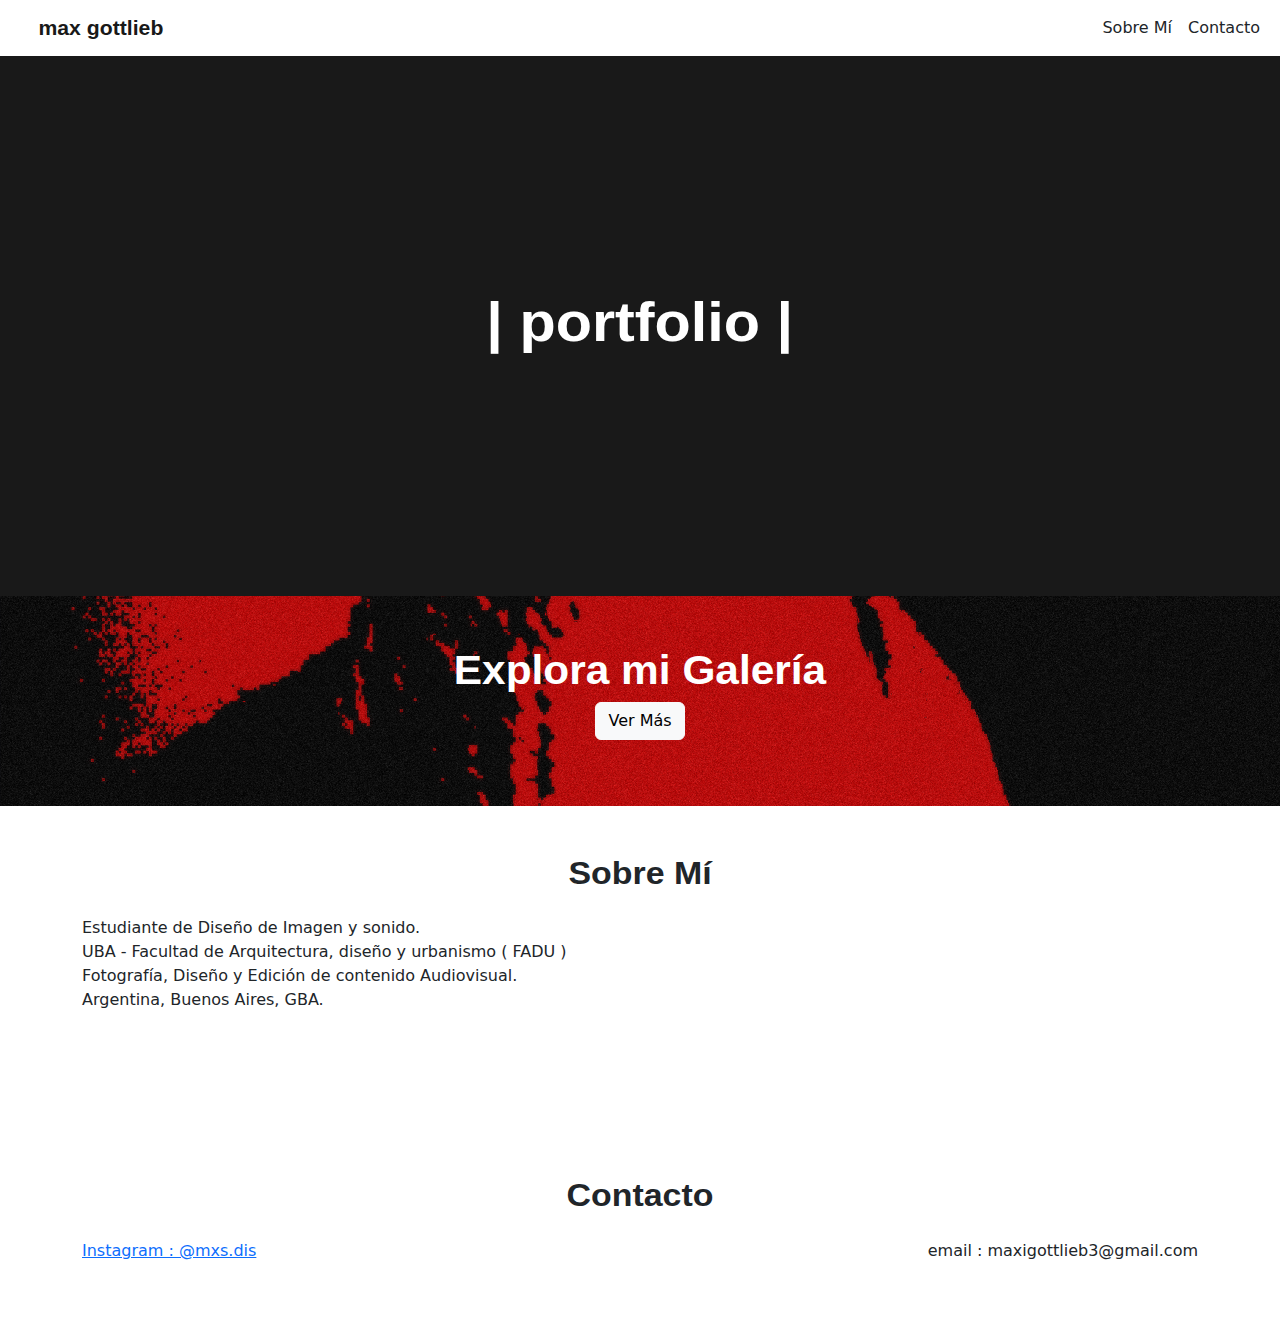
==== index.html @ 6056a640 "Add files via upload" ====
<!DOCTYPE html>
<html lang="es">
<head>
    <meta charset="UTF-8">
    <meta name="viewport" content="width=device-width, initial-scale=1.0">
    <title>Mi Portafolio</title>
    <!-- Enlazar Bootstrap -->
    <link href="https://cdn.jsdelivr.net/npm/bootstrap@5.3.0/dist/css/bootstrap.min.css" rel="stylesheet">
    <style>
        /* Cambiar el cursor a una mano cuando pasa sobre las imágenes */
        .portfolio-image {
            cursor: pointer;
        }
        /* Estilo para el banner */
        #banner {
            position: relative;
            overflow: hidden;
            color: white;
            padding: 50px 0;
            text-align: center;
            transition: filter 0.5s;
            cursor: pointer;
        }
        /* Imagen de fondo sin difuminado */
        #banner::before {
            content: "";
            position: absolute;
            top: 0;
            left: 0;
            right: 0;
            bottom: 0;
            background-image: url('images/SANCTUARY X_1.jpg');
            background-size: cover;
            background-position: center;
            z-index: 0;
        }
        /* Mantener el texto y los botones sin difuminar */
        #banner h1, #banner button {
            position: relative;
            z-index: 1;
        }
        /* Ocultar la sección de la galería al inicio */
        #portfolio {
            display: none;
            opacity: 0;
            transition: opacity 0.5s ease, max-height 0.5s ease;
            overflow: hidden;
            max-height: 0; /* Inicialmente colapsado */
        }
        /* Añadir espacio a la sección de bienvenida */
        #home {
            background-color: #191919;
            color: white;
            padding: 20px 0;
            height: 60vh;
            display: flex;
            align-items: center;
            justify-content: center;
        }
        /* Centrar el texto en la barra de navegación */
        .navbar {
            background-color: white;
        }
        .navbar .navbar-brand {
            color: #191919;
            margin-left: 30px;
        }
        .navbar-toggler {
            margin-left: auto;
        }
        /* Estilos para la fuente Helvetica Neue Bold */
        .font-bold {
            font-family: 'Helvetica Neue', Helvetica, Arial, sans-serif;
            font-weight: bold;
            transform: scaleX(1.06);
        }
        /* Estilo para el subtítulo */
        .subtitle {
            font-size: 1rem;
            text-transform: lowercase;
            color: gray;
        }
        /* Estilo del modal para que solo muestre la imagen */
        .modal-content {
            border: none;
            background: transparent;
        }
        .modal-body {
            padding: 0;
        }
        #modalImage {
            width: 100%;
            height: auto;
        }
    </style>
</head>
<body>

<!-- Barra de navegación -->
<nav class="navbar navbar-expand-lg navbar-light">
    <div class="container-fluid">
        <a class="navbar-brand font-bold" href="#">max gottlieb</a>
        <button class="navbar-toggler" type="button" data-bs-toggle="collapse" data-bs-target="#navbarNav" aria-controls="navbarNav" aria-expanded="false" aria-label="Toggle navigation">
            <span class="navbar-toggler-icon"></span>
        </button>
        <div class="collapse navbar-collapse" id="navbarNav">
            <ul class="navbar-nav ms-auto">
                <li class="nav-item">
                    <a class="nav-link text-dark" href="#about">Sobre Mí</a>
                </li>
                <li class="nav-item">
                    <a class="nav-link text-dark" href="#contact">Contacto</a>
                </li>
            </ul>
        </div>
    </div>
</nav>

<!-- Sección de Bienvenida -->
<section id="home" class="container-fluid">
    <div class="row">
        <div class="col-md-12 text-center">
            <h1 class="display-4 font-bold"> | portfolio | </h1>
        </div>
    </div>
</section>

<!-- Banner -->
<section id="banner">
    <h1 class="font-bold">Explora mi Galería</h1>
    <p><button class="btn btn-light" id="toggleButton" onclick="toggleGallery()">Ver Más</button></p>
</section>

<!-- Galería de Imágenes -->
<section id="portfolio" class="container mt-5">
    <h2 class="text-center mb-2 font-bold">Photoshoot</h2>
    <h4 class="text-center mb-4 subtitle">sanctuary</h4>
    
    <!-- Primera fila de imágenes -->
    <div class="row">
        <div class="col-lg-4 col-md-6 mb-4">
            <img src="images/SANCTUARY X_1.jpg" class="img-fluid rounded portfolio-image" alt="Imagen 1" data-bs-toggle="modal" data-bs-target="#imageModal" onclick="showImage('images/SANCTUARY X_1.jpg')">
        </div>
        <div class="col-lg-4 col-md-6 mb-4">
            <img src="images/SANCTUARY X_3.jpg" class="img-fluid rounded portfolio-image" alt="Imagen 2" data-bs-toggle="modal" data-bs-target="#imageModal" onclick="showImage('images/SANCTUARY X_3.jpg')">
        </div>
        <div class="col-lg-4 col-md-6 mb-4">
            <img src="images/SANCTUARY X_4.jpg" class="img-fluid rounded portfolio-image" alt="Imagen 3" data-bs-toggle="modal" data-bs-target="#imageModal" onclick="showImage('images/SANCTUARY X_4.jpg')">
        </div>
    </div>
    <!-- Segunda fila de imágenes -->
    <div class="row">
        <div class="col-lg-4 col-md-6 mb-4">
            <img src="images/SANCTUARY_2.jpg" class="img-fluid rounded portfolio-image" alt="Imagen 4" data-bs-toggle="modal" data-bs-target="#imageModal" onclick="showImage('images/SANCTUARY_2.jpg')">
        </div>
        <div class="col-lg-4 col-md-6 mb-4">
            <img src="images/SANCTUARY_6.jpg" class="img-fluid rounded portfolio-image" alt="Imagen 5" data-bs-toggle="modal" data-bs-target="#imageModal" onclick="showImage('images/SANCTUARY_6.jpg')">
        </div>
        <div class="col-lg-4 col-md-6 mb-4">
            <img src="images/SANCTUARY_8.jpg" class="img-fluid rounded portfolio-image" alt="Imagen 6" data-bs-toggle="modal" data-bs-target="#imageModal" onclick="showImage('images/SANCTUARY_8.jpg')">
        </div>
    </div>
    <!-- Tercera fila de dos imágenes -->
    <div class="row">
        <div class="col-lg-6 col-md-6 mb-4">
            <img src="images/SANCTUARY_1.jpg" class="img-fluid rounded portfolio-image" alt="Imagen 7" data-bs-toggle="modal" data-bs-target="#imageModal" onclick="showImage('images/SANCTUARY_1.jpg')">
        </div>
        <div class="col-lg-6 col-md-6 mb-4">
            <img src="images/SANCTUARY_7.jpg" class="img-fluid rounded portfolio-image" alt="Imagen 8" data-bs-toggle="modal" data-bs-target="#imageModal" onclick="showImage('images/SANCTUARY_7.jpg')">
        </div>
    </div>
    
    <!-- Subtítulo adicional -->
    <h4 class="text-center mb-4 subtitle">PS_@alan_manso.ur</h4>

    <!-- Cuarta fila de cuatro imágenes -->
    <div class="row mb-4">
        <div class="col-lg-3 col-md-6 mb-4">
            <img src="images/DSC_1004.jpg" class="img-fluid rounded portfolio-image" alt="Imagen 9" data-bs-toggle="modal" data-bs-target="#imageModal" onclick="showImage('images/DSC_1004.jpg')">
        </div>
        <div class="col-lg-3 col-md-6 mb-4">
            <img src="images/DSC_1001.jpg" class="img-fluid rounded portfolio-image" alt="Imagen 10" data-bs-toggle="modal" data-bs-target="#imageModal" onclick="showImage('images/DSC_1001.jpg')">
        </div>
        <div class="col-lg-3 col-md-6 mb-4">
            <img src="images/DSC_0988.jpg" class="img-fluid rounded portfolio-image" alt="Imagen 11" data-bs-toggle="modal" data-bs-target="#imageModal" onclick="showImage('images/DSC_0988.jpg')">
        </div>
        <div class="col-lg-3 col-md-6 mb-4">
            <img src="images/DSC_0976.jpg" class="img-fluid rounded portfolio-image" alt="Imagen 12" data-bs-toggle="modal" data-bs-target="#imageModal" onclick="showImage('images/DSC_0976.jpg')">
        </div>
    </div>
    
   <!-- Quinta fila de tres imágenes -->
<div class="row mb-4">
    <div class="col-lg-4 col-md-6 mb-4">
        <img src="images/DSC_0960.jpg" class="img-fluid rounded portfolio-image" alt="Imagen 13" data-bs-toggle="modal" data-bs-target="#imageModal" onclick="showImage('images/DSC_0960.jpg')">
    </div>
    <div class="col-lg-4 col-md-6 mb-4">
        <img src="images/DSC_1044.jpg" class="img-fluid rounded portfolio-image" alt="Imagen 14" data-bs-toggle="modal" data-bs-target="#imageModal" onclick="showImage('images/DSC_1044.jpg')">
    </div>
    <div class="col-lg-4 col-md-6 mb-4">
        <img src="images/DSC_1038.jpg" class="img-fluid rounded portfolio-image" alt="Imagen 15" data-bs-toggle="modal" data-bs-target="#imageModal" onclick="showImage('images/DSC_1038.jpg')">
    </div>
</div>

<!-- Sexta fila de dos imágenes -->
<div class="row mb-4">
    <div class="col-lg-6 col-md-6 mb-4">
        <img src="images/DSC_0967.jpg" class="img-fluid rounded portfolio-image" alt="Imagen 16" data-bs-toggle="modal" data-bs-target="#imageModal" onclick="showImage('images/DSC_0967.jpg')">
    </div>
    <div class="col-lg-6 col-md-6 mb-4">
        <img src="images/DSC_0965.jpg" class="img-fluid rounded portfolio-image" alt="Imagen 17" data-bs-toggle="modal" data-bs-target="#imageModal" onclick="showImage('images/DSC_0965.jpg')">
    </div>
</div>
    
</section>

<!-- Modal para mostrar imágenes -->
<div class="modal fade" id="imageModal" tabindex="-1" aria-labelledby="imageModalLabel" aria-hidden="true">
    <div class="modal-dialog modal-lg">
        <div class="modal-content">
            <div class="modal-body">
                <img id="modalImage" src="" alt="Imagen ampliada">
            </div>
        </div>
    </div>
</div>

<!-- Sección "Sobre Mí" -->
<section id="about" class="container mt-5" style="padding-bottom: 100px;">
    <h2 class="text-center mb-4 font-bold">Sobre Mí</h2>
    <p>Estudiante de Diseño de Imagen y sonido.<br>
    UBA - Facultad de Arquitectura, diseño y urbanismo ( FADU )<br>
    Fotografía, Diseño y Edición de contenido Audiovisual.<br>
    Argentina, Buenos Aires, GBA.</p>
</section>

<!-- Sección "Contacto" -->
<section id="contact" class="container mt-5" style="padding-bottom: 40px;">
    <h2 class="text-center mb-4 font-bold">Contacto</h2>
    <form class="text-center">
    <div class="row">
        <div class="col-md-6 text-start">
            <p>
                <a href="https://www.instagram.com/mxs.dis?utm_source=ig_web_button_share_sheet&igsh=ZDNlZDc0MzIxNw==" target="_blank" rel="noopener noreferrer">
                    Instagram : @mxs.dis
                </a>
            </p>
        </div>
        <div class="col-md-6 text-end">
            <p>email :  maxigottlieb3@gmail.com</p>
        </div>
    </div>
</section>

<!-- Scripts de Bootstrap -->
<script src="https://cdn.jsdelivr.net/npm/@popperjs/core@2.11.6/dist/umd/popper.min.js"></script>
<script src="https://cdn.jsdelivr.net/npm/bootstrap@5.3.0/dist/js/bootstrap.min.js"></script>
<script>
    // Función para mostrar la imagen en el modal
    function showImage(imageSrc) {
        const modalImage = document.getElementById('modalImage');
        modalImage.src = imageSrc;
    }

    // Función para alternar la galería
    function toggleGallery() {
        const portfolio = document.getElementById('portfolio');
        const toggleButton = document.getElementById('toggleButton');
        
        const isVisible = portfolio.style.display === "block";
        
        if (isVisible) {
            portfolio.style.maxHeight = "0"; // Colapsar
            portfolio.style.opacity = 0;
            setTimeout(() => {
                portfolio.style.display = "none";
                toggleButton.textContent = "Ver Más";
            }, 500);
        } else {
            portfolio.style.display = "block"; // Mostrar
            setTimeout(() => {
                portfolio.style.maxHeight = portfolio.scrollHeight + "px"; // Expandir
                portfolio.style.opacity = 1;
                toggleButton.textContent = "Ver Menos";
            }, 10);
        }
    }
</script>
</body>
</html>
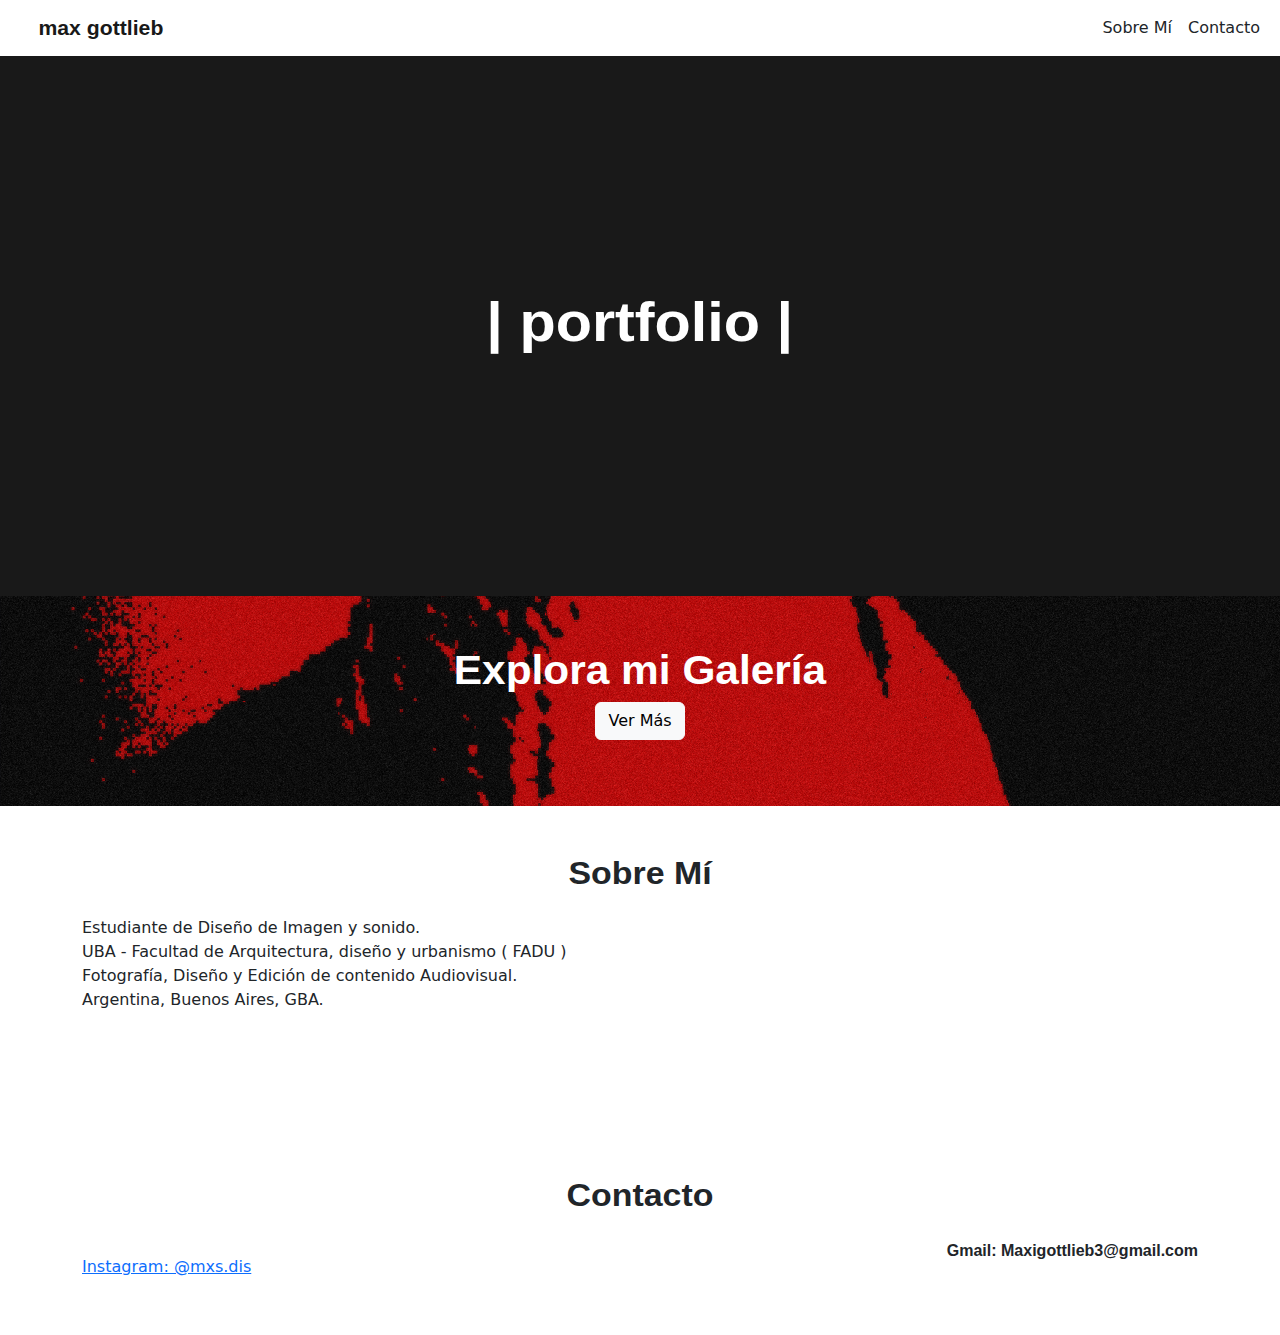
==== commit 3b1e155e: "Add files via upload" ====
--- a/index.html
+++ b/index.html
@@ -7,11 +7,9 @@
     <!-- Enlazar Bootstrap -->
     <link href="https://cdn.jsdelivr.net/npm/bootstrap@5.3.0/dist/css/bootstrap.min.css" rel="stylesheet">
     <style>
-        /* Cambiar el cursor a una mano cuando pasa sobre las imágenes */
         .portfolio-image {
             cursor: pointer;
         }
-        /* Estilo para el banner */
         #banner {
             position: relative;
             overflow: hidden;
@@ -21,7 +19,6 @@
             transition: filter 0.5s;
             cursor: pointer;
         }
-        /* Imagen de fondo sin difuminado */
         #banner::before {
             content: "";
             position: absolute;
@@ -34,20 +31,17 @@
             background-position: center;
             z-index: 0;
         }
-        /* Mantener el texto y los botones sin difuminar */
         #banner h1, #banner button {
             position: relative;
             z-index: 1;
         }
-        /* Ocultar la sección de la galería al inicio */
         #portfolio {
             display: none;
             opacity: 0;
             transition: opacity 0.5s ease, max-height 0.5s ease;
             overflow: hidden;
-            max-height: 0; /* Inicialmente colapsado */
-        }
-        /* Añadir espacio a la sección de bienvenida */
+            max-height: 0;
+        }
         #home {
             background-color: #191919;
             color: white;
@@ -57,7 +51,6 @@
             align-items: center;
             justify-content: center;
         }
-        /* Centrar el texto en la barra de navegación */
         .navbar {
             background-color: white;
         }
@@ -68,19 +61,16 @@
         .navbar-toggler {
             margin-left: auto;
         }
-        /* Estilos para la fuente Helvetica Neue Bold */
         .font-bold {
             font-family: 'Helvetica Neue', Helvetica, Arial, sans-serif;
             font-weight: bold;
             transform: scaleX(1.06);
         }
-        /* Estilo para el subtítulo */
         .subtitle {
             font-size: 1rem;
             text-transform: lowercase;
             color: gray;
         }
-        /* Estilo del modal para que solo muestre la imagen */
         .modal-content {
             border: none;
             background: transparent;
@@ -91,6 +81,19 @@
         #modalImage {
             width: 100%;
             height: auto;
+        }
+        .hidden {
+            display: none;
+        }
+
+        /* Ocultar el botón "Ocultar Imágenes" al cargar la página */
+        #hideButton {
+            display: none;
+        }
+
+        /* Ocultar el botón "Ver Más" inicialmente */
+        #toggleButton {
+            display: none;
         }
     </style>
 </head>
@@ -211,15 +214,48 @@
         <img src="images/DSC_0965.jpg" class="img-fluid rounded portfolio-image" alt="Imagen 17" data-bs-toggle="modal" data-bs-target="#imageModal" onclick="showImage('images/DSC_0965.jpg')">
     </div>
 </div>
-    
-</section>
-
-<!-- Modal para mostrar imágenes -->
+
+    <!-- Nuevo subtítulo adicional -->
+<h4 class="text-center mb-4 subtitle">MARCHA 2N</h4>
+
+<!-- Septima fila de tres imágenes -->
+<div class="row mb-4">
+    <div class="col-lg-4 col-md-6 mb-4">
+        <img src="images/DSC_1358 low.jpg" class="img-fluid rounded portfolio-image" alt="Imagen 18" data-bs-toggle="modal" data-bs-target="#imageModal" onclick="showImage('images/DSC_1358 low.jpg')">
+    </div>
+    <div class="col-lg-4 col-md-6 mb-4">
+        <img src="images/DSC_1378 low.jpg" class="img-fluid rounded portfolio-image" alt="Imagen 19" data-bs-toggle="modal" data-bs-target="#imageModal" onclick="showImage('images/DSC_1378 low.jpg')">
+    </div>
+    <div class="col-lg-4 col-md-6 mb-4">
+        <img src="images/DSC_1400 low.jpg" class="img-fluid rounded portfolio-image" alt="Imagen 20" data-bs-toggle="modal" data-bs-target="#imageModal" onclick="showImage('images/DSC_1400 low.jpg')">
+    </div>
+</div>
+
+<!-- Octava fila de tres imágenes -->
+<div class="row mb-4">
+    <div class="col-lg-4 col-md-6 mb-4">
+        <img src="images/DSC_1430 low.jpg" class="img-fluid rounded portfolio-image" alt="Imagen 18" data-bs-toggle="modal" data-bs-target="#imageModal" onclick="showImage('images/DSC_1430 low.jpg')">
+    </div>
+    <div class="col-lg-4 col-md-6 mb-4">
+        <img src="images/DSC_1460 low.jpg" class="img-fluid rounded portfolio-image" alt="Imagen 19" data-bs-toggle="modal" data-bs-target="#imageModal" onclick="showImage('images/DSC_1460 low.jpg')">
+    </div>
+    <div class="col-lg-4 col-md-6 mb-4">
+        <img src="images/DSC_1470 low.jpg" class="img-fluid rounded portfolio-image" alt="Imagen 20" data-bs-toggle="modal" data-bs-target="#imageModal" onclick="showImage('images/DSC_1470 low.jpg')">
+    </div>
+</div>
+</section>
+
+<!-- Botón para ocultar la galería -->
+<div class="text-center">
+    <button class="btn btn-banner" id="hideButton" onclick="toggleGallery()">Ocultar Imágenes</button>
+</div>
+
+<!-- Modal para ver imágenes -->
 <div class="modal fade" id="imageModal" tabindex="-1" aria-labelledby="imageModalLabel" aria-hidden="true">
-    <div class="modal-dialog modal-lg">
+    <div class="modal-dialog modal-dialog-centered modal-lg">
         <div class="modal-content">
             <div class="modal-body">
-                <img id="modalImage" src="" alt="Imagen ampliada">
+                <img id="modalImage" src="" alt="Imagen Modal">
             </div>
         </div>
     </div>
@@ -227,64 +263,68 @@
 
 <!-- Sección "Sobre Mí" -->
 <section id="about" class="container mt-5" style="padding-bottom: 100px;">
-    <h2 class="text-center mb-4 font-bold">Sobre Mí</h2>
-    <p>Estudiante de Diseño de Imagen y sonido.<br>
-    UBA - Facultad de Arquitectura, diseño y urbanismo ( FADU )<br>
-    Fotografía, Diseño y Edición de contenido Audiovisual.<br>
-    Argentina, Buenos Aires, GBA.</p>
+<h2 class="text-center mb-4 font-bold">Sobre Mí</h2>
+<p>Estudiante de Diseño de Imagen y sonido.<br> UBA - Facultad de Arquitectura, diseño y urbanismo ( FADU )<br> Fotografía, Diseño y Edición de contenido Audiovisual.<br> Argentina, Buenos Aires, GBA.</p>
 </section>
 
 <!-- Sección "Contacto" -->
 <section id="contact" class="container mt-5" style="padding-bottom: 40px;">
     <h2 class="text-center mb-4 font-bold">Contacto</h2>
     <form class="text-center">
-    <div class="row">
-        <div class="col-md-6 text-start">
-            <p>
-                <a href="https://www.instagram.com/mxs.dis?utm_source=ig_web_button_share_sheet&igsh=ZDNlZDc0MzIxNw==" target="_blank" rel="noopener noreferrer">
-                    Instagram : @mxs.dis
-                </a>
-            </p>
-        </div>
-        <div class="col-md-6 text-end">
-            <p>email :  maxigottlieb3@gmail.com</p>
-        </div>
-    </div>
-</section>
+        <div class="row">
+            <div class="col-md-6 text-start">
+                <p style="font-family: 'Helvetica Neue', Helvetica, Arial, sans-serif; font-weight: bold;"><p><a href="https://www.instagram.com/mxs.dis" target="_blank">Instagram: @mxs.dis</a></p>
+            </div>
+            <div class="col-md-6 text-end">
+                <p style="font-family: 'Helvetica Neue', Helvetica, Arial, sans-serif; font-weight: bold;">Gmail: Maxigottlieb3@gmail.com</p>
+            </div>
+        </div>
+    </form>
+</section>
+
 
 <!-- Scripts de Bootstrap -->
 <script src="https://cdn.jsdelivr.net/npm/@popperjs/core@2.11.6/dist/umd/popper.min.js"></script>
 <script src="https://cdn.jsdelivr.net/npm/bootstrap@5.3.0/dist/js/bootstrap.min.js"></script>
 <script>
+<script src="https://cdn.jsdelivr.net/npm/bootstrap@5.3.0/dist/js/bootstrap.bundle.min.js"></script>
+
+<script>
+    // Mostrar u ocultar la galería y el botón
+    function toggleGallery() {
+        const portfolioSection = document.getElementById('portfolio');
+        const toggleButton = document.getElementById('toggleButton');
+        const hideButton = document.getElementById('hideButton');
+
+        if (portfolioSection.style.display === "none" || portfolioSection.style.opacity === "0") {
+            portfolioSection.style.display = "block";
+            portfolioSection.style.opacity = "1";
+            portfolioSection.style.maxHeight = portfolioSection.scrollHeight + "px";
+            toggleButton.style.display = "none";  // Ocultar el botón "Ver Más"
+            hideButton.style.display = "inline-block";  // Mostrar el botón "Ocultar Imágenes"
+        } else {
+            portfolioSection.style.opacity = "0";
+            portfolioSection.style.maxHeight = "0";
+            setTimeout(() => {
+                portfolioSection.style.display = "none";
+            }, 500);  // Espera a que la transición termine antes de ocultar completamente la sección
+            hideButton.style.display = "none";  // Ocultar el botón "Ocultar Imágenes"
+            toggleButton.style.display = "inline-block";  // Mostrar el botón "Ver Más"
+        }
+    }
+
     // Función para mostrar la imagen en el modal
     function showImage(imageSrc) {
         const modalImage = document.getElementById('modalImage');
         modalImage.src = imageSrc;
     }
 
-    // Función para alternar la galería
-    function toggleGallery() {
-        const portfolio = document.getElementById('portfolio');
+    // Mostrar el botón "Ver Más" al cargar la página
+    document.addEventListener("DOMContentLoaded", function() {
         const toggleButton = document.getElementById('toggleButton');
-        
-        const isVisible = portfolio.style.display === "block";
-        
-        if (isVisible) {
-            portfolio.style.maxHeight = "0"; // Colapsar
-            portfolio.style.opacity = 0;
-            setTimeout(() => {
-                portfolio.style.display = "none";
-                toggleButton.textContent = "Ver Más";
-            }, 500);
-        } else {
-            portfolio.style.display = "block"; // Mostrar
-            setTimeout(() => {
-                portfolio.style.maxHeight = portfolio.scrollHeight + "px"; // Expandir
-                portfolio.style.opacity = 1;
-                toggleButton.textContent = "Ver Menos";
-            }, 10);
-        }
-    }
+        toggleButton.style.display = "inline-block";
+    });
 </script>
+
 </body>
 </html>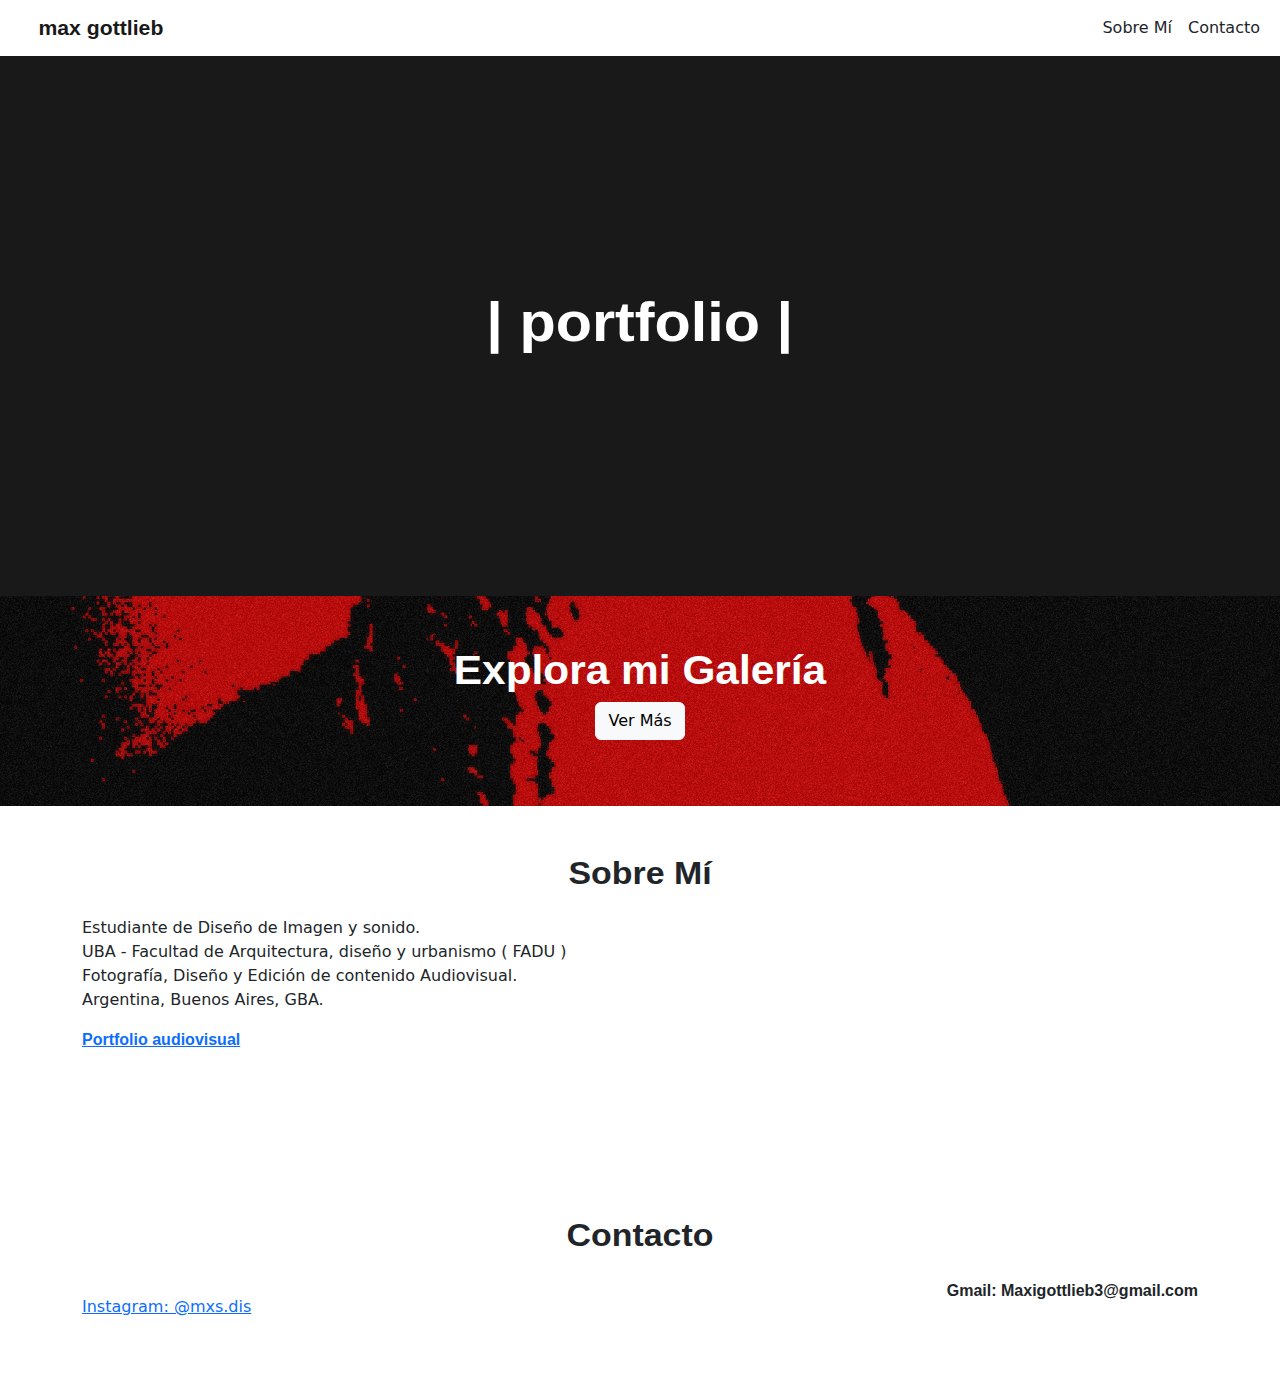
==== commit 04137ba4: "Add files via upload" ====
--- a/index.html
+++ b/index.html
@@ -3,7 +3,7 @@
 <head>
     <meta charset="UTF-8">
     <meta name="viewport" content="width=device-width, initial-scale=1.0">
-    <title>Mi Portafolio</title>
+    <title>MaxGottPortafolio</title>
     <!-- Enlazar Bootstrap -->
     <link href="https://cdn.jsdelivr.net/npm/bootstrap@5.3.0/dist/css/bootstrap.min.css" rel="stylesheet">
     <style>
@@ -265,7 +265,11 @@
 <section id="about" class="container mt-5" style="padding-bottom: 100px;">
 <h2 class="text-center mb-4 font-bold">Sobre Mí</h2>
 <p>Estudiante de Diseño de Imagen y sonido.<br> UBA - Facultad de Arquitectura, diseño y urbanismo ( FADU )<br> Fotografía, Diseño y Edición de contenido Audiovisual.<br> Argentina, Buenos Aires, GBA.</p>
-</section>
+    <!-- Enlace al Portfolio audiovisual -->
+    <p class="text-start">
+        <a href="https://vimeo.com/user230479702" target="_blank" class="font-bold">Portfolio audiovisual</a>
+     </p>
+ </section>
 
 <!-- Sección "Contacto" -->
 <section id="contact" class="container mt-5" style="padding-bottom: 40px;">
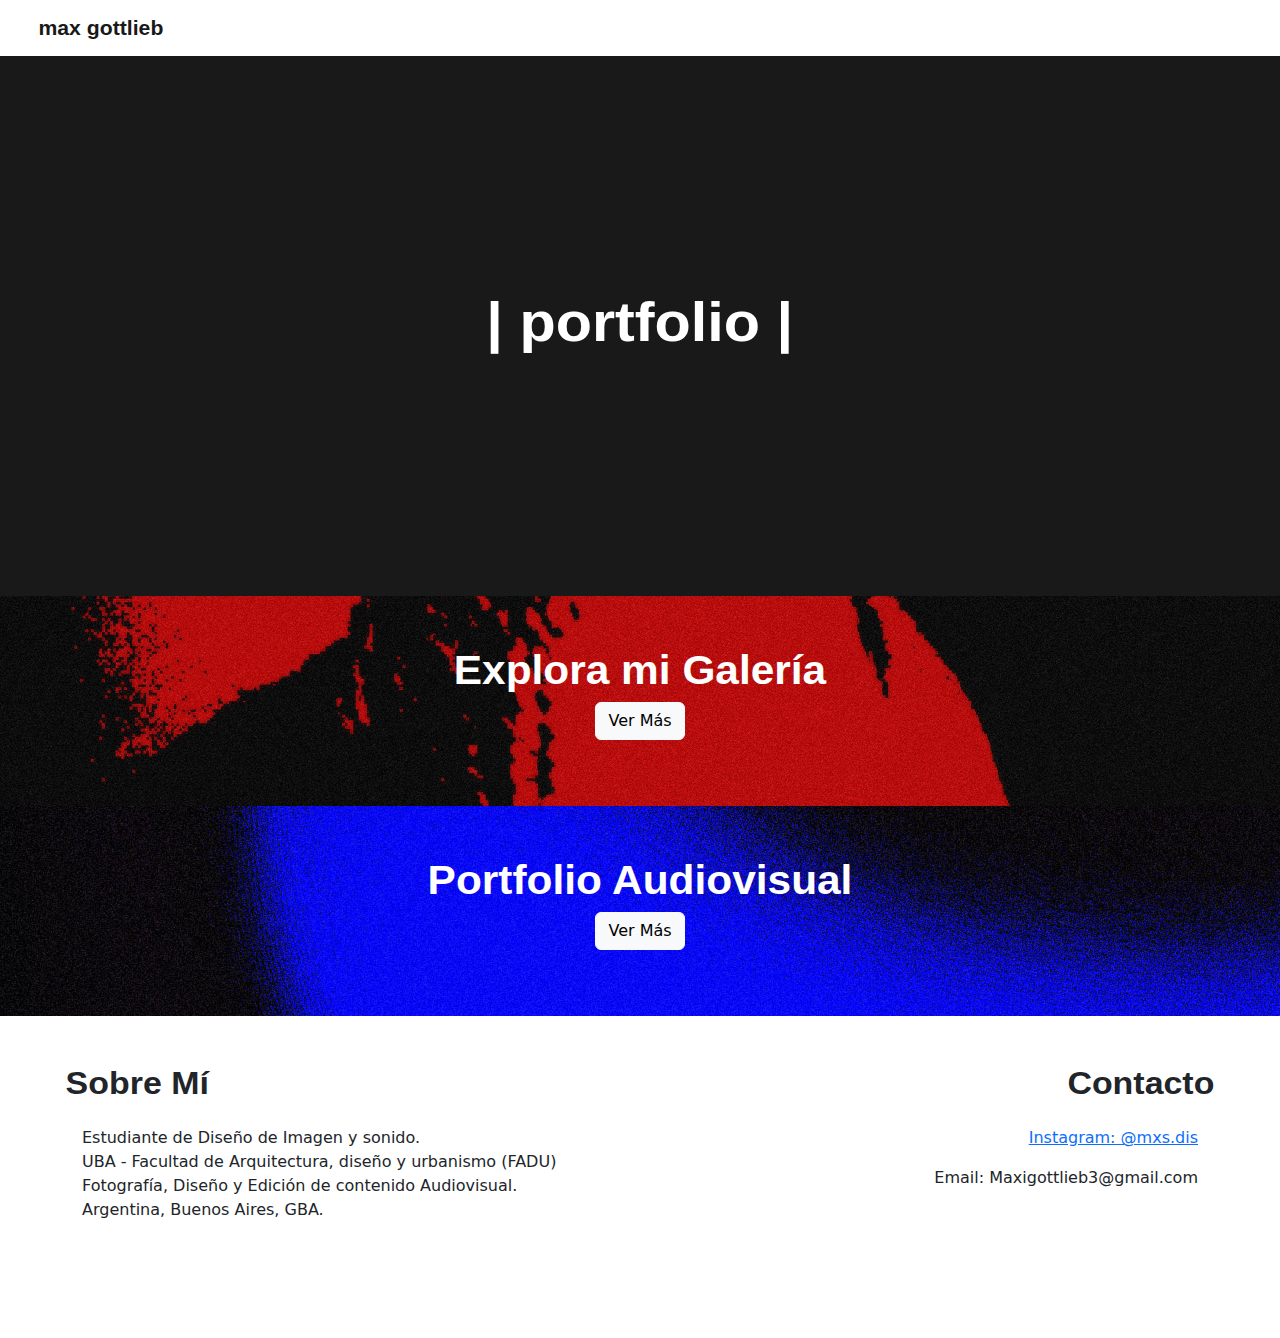
==== commit f5abd680: "Add files via upload" ====
--- a/index.html
+++ b/index.html
@@ -108,12 +108,6 @@
         </button>
         <div class="collapse navbar-collapse" id="navbarNav">
             <ul class="navbar-nav ms-auto">
-                <li class="nav-item">
-                    <a class="nav-link text-dark" href="#about">Sobre Mí</a>
-                </li>
-                <li class="nav-item">
-                    <a class="nav-link text-dark" href="#contact">Contacto</a>
-                </li>
             </ul>
         </div>
     </div>
@@ -133,6 +127,33 @@
     <h1 class="font-bold">Explora mi Galería</h1>
     <p><button class="btn btn-light" id="toggleButton" onclick="toggleGallery()">Ver Más</button></p>
 </section>
+
+<!-- Nuevo Banner de Portfolio Audiovisual -->
+<section id="audiovisualBanner">
+    <h1 class="font-bold">Portfolio Audiovisual</h1>
+    <p><a href="https://vimeo.com/user230479702" target="_blank" class="btn btn-light">Ver Más</a></p>
+</section>
+
+<style>
+    #audiovisualBanner {
+        position: relative;
+        overflow: hidden;
+        color: white;
+        padding: 50px 0;
+        text-align: center;
+        transition: filter 0.5s;
+        background-image: url('images/BLUE.jpg');
+        background-size: cover;
+        background-position: center;
+    }
+    #audiovisualBanner h1, #audiovisualBanner a {
+        position: relative;
+        z-index: 1;
+    }
+    #audiovisualBanner a:hover {
+        background-color: #ddd; /* Color del botón al pasar el cursor */
+    }
+</style>
 
 <!-- Galería de Imágenes -->
 <section id="portfolio" class="container mt-5">
@@ -246,8 +267,8 @@
 </section>
 
 <!-- Botón para ocultar la galería -->
-<div class="text-center">
-    <button class="btn btn-banner" id="hideButton" onclick="toggleGallery()">Ocultar Imágenes</button>
+<div class="text-center mt-3">
+    <button class="btn btn-dark text-white" id="hideButton" onclick="toggleGallery()" style="display: none;">Ocultar</button>
 </div>
 
 <!-- Modal para ver imágenes -->
@@ -261,31 +282,27 @@
     </div>
 </div>
 
-<!-- Sección "Sobre Mí" -->
-<section id="about" class="container mt-5" style="padding-bottom: 100px;">
-<h2 class="text-center mb-4 font-bold">Sobre Mí</h2>
-<p>Estudiante de Diseño de Imagen y sonido.<br> UBA - Facultad de Arquitectura, diseño y urbanismo ( FADU )<br> Fotografía, Diseño y Edición de contenido Audiovisual.<br> Argentina, Buenos Aires, GBA.</p>
-    <!-- Enlace al Portfolio audiovisual -->
-    <p class="text-start">
-        <a href="https://vimeo.com/user230479702" target="_blank" class="font-bold">Portfolio audiovisual</a>
-     </p>
- </section>
-
-<!-- Sección "Contacto" -->
-<section id="contact" class="container mt-5" style="padding-bottom: 40px;">
-    <h2 class="text-center mb-4 font-bold">Contacto</h2>
-    <form class="text-center">
-        <div class="row">
-            <div class="col-md-6 text-start">
-                <p style="font-family: 'Helvetica Neue', Helvetica, Arial, sans-serif; font-weight: bold;"><p><a href="https://www.instagram.com/mxs.dis" target="_blank">Instagram: @mxs.dis</a></p>
-            </div>
-            <div class="col-md-6 text-end">
-                <p style="font-family: 'Helvetica Neue', Helvetica, Arial, sans-serif; font-weight: bold;">Gmail: Maxigottlieb3@gmail.com</p>
-            </div>
-        </div>
-    </form>
-</section>
-
+<!-- Sección "Sobre Mí" y "Contacto" en una misma fila -->
+<div class="container mt-5" style="padding-bottom: 100px;">
+    <div class="row">
+        <!-- Título "Sobre Mí" alineado a la izquierda -->
+        <div class="col-md-6 text-start">
+            <h2 class="mb-4 font-bold">Sobre Mí</h2>
+            <p>Estudiante de Diseño de Imagen y sonido.<br>
+                UBA - Facultad de Arquitectura, diseño y urbanismo (FADU)<br>
+                Fotografía, Diseño y Edición de contenido Audiovisual.<br>
+                Argentina, Buenos Aires, GBA.
+            </p>
+        </div>
+
+        <!-- Título "Contacto" alineado a la derecha -->
+        <div class="col-md-6 text-end">
+            <h2 class="mb-4 font-bold">Contacto</h2>
+            <p><a href="https://www.instagram.com/mxs.dis" target="_blank">Instagram: @mxs.dis</a></p>
+            <p>Email: Maxigottlieb3@gmail.com</p>
+        </div>
+    </div>
+</div>
 
 <!-- Scripts de Bootstrap -->
 <script src="https://cdn.jsdelivr.net/npm/@popperjs/core@2.11.6/dist/umd/popper.min.js"></script>
@@ -298,13 +315,12 @@
     function toggleGallery() {
         const portfolioSection = document.getElementById('portfolio');
         const toggleButton = document.getElementById('toggleButton');
-        const hideButton = document.getElementById('hideButton');
 
         if (portfolioSection.style.display === "none" || portfolioSection.style.opacity === "0") {
             portfolioSection.style.display = "block";
             portfolioSection.style.opacity = "1";
             portfolioSection.style.maxHeight = portfolioSection.scrollHeight + "px";
-            toggleButton.style.display = "none";  // Ocultar el botón "Ver Más"
+            toggleButton.style.display = "none";  // Ocultar el botón "Ver Más" después de un clic
             hideButton.style.display = "inline-block";  // Mostrar el botón "Ocultar Imágenes"
         } else {
             portfolioSection.style.opacity = "0";
@@ -327,6 +343,7 @@
     document.addEventListener("DOMContentLoaded", function() {
         const toggleButton = document.getElementById('toggleButton');
         toggleButton.style.display = "inline-block";
+        document.getElementById('portfolio').style.display = "none"; // Ocultar la galería al inicio
     });
 </script>
 
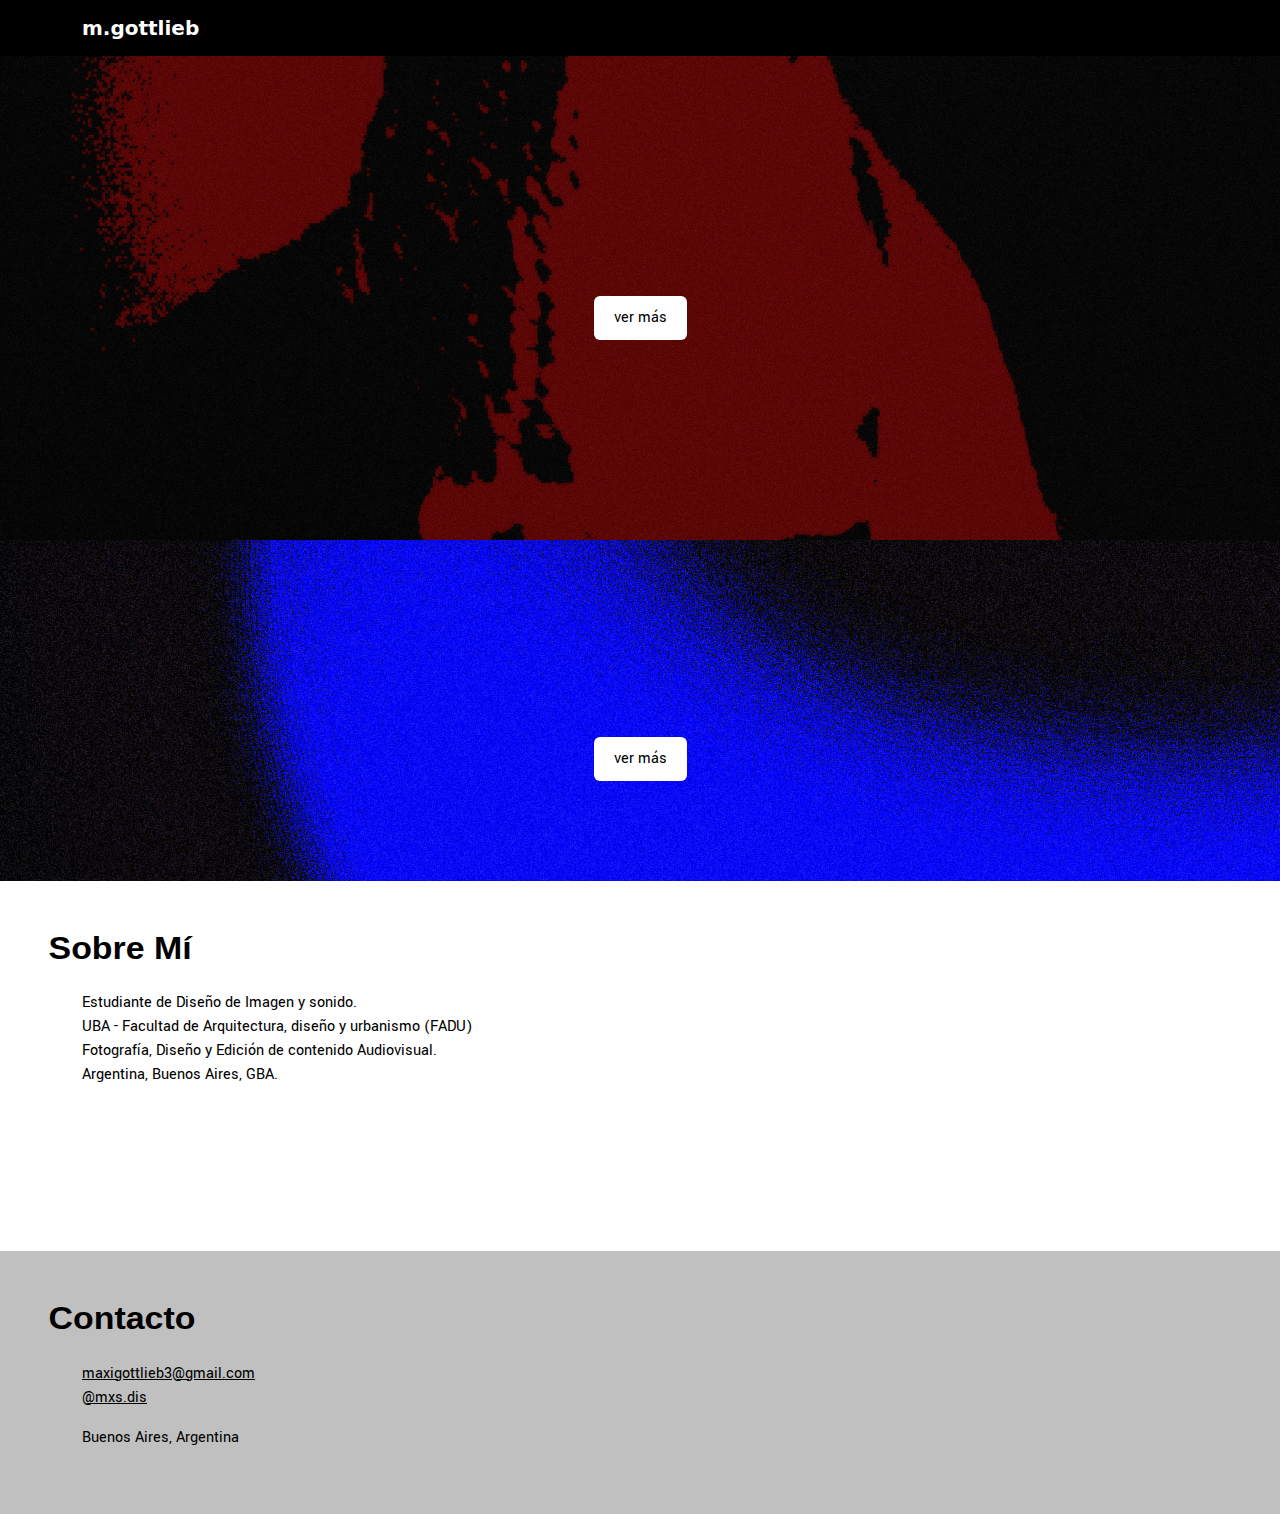
==== commit 78c2cd69: "Add files via upload" ====
--- a/index.html
+++ b/index.html
@@ -3,38 +3,136 @@
 <head>
     <meta charset="UTF-8">
     <meta name="viewport" content="width=device-width, initial-scale=1.0">
-    <title>MaxGottPortafolio</title>
-    <!-- Enlazar Bootstrap -->
+    <title>MGottPortafolio</title>
     <link href="https://cdn.jsdelivr.net/npm/bootstrap@5.3.0/dist/css/bootstrap.min.css" rel="stylesheet">
+    <!-- Agregar la fuente Yantramanav desde Google Fonts -->
+    <link href="https://fonts.googleapis.com/css2?family=Yantramanav:wght@400;500;700&display=swap" rel="stylesheet">
     <style>
-        .portfolio-image {
-            cursor: pointer;
-        }
-        #banner {
+        /* Estilos generales */
+        body {
+            background-color: #fff; /* Fondo blanco */
+            color: #000; /* Texto negro */
+        }
+
+        /* Aplicar Yantramanav al texto de "Sobre Mí" */
+        .yantramanav-text {
+            font-family: 'Yantramanav', sans-serif !important; /* Asegurar prioridad */
+            font-weight: 400; /* Peso regular */
+        }
+
+        /* Barra de navegación */
+        .navbar {
+            background-color: #000; /* Fondo negro */
+        }
+
+        .navbar-brand {
+            color: #fff !important; /* Texto blanco para la marca */
+            font-weight: bold; /* Texto en negrita */
+        }
+
+        .navbar-toggler {
+            border-color: rgba(255, 255, 255, 0.5); /* Borde del botón toggler */
+        }
+
+        .navbar-toggler-icon {
+            background-image: url("data:image/svg+xml;charset=utf8,%3Csvg viewBox='0 0 30 30' xmlns='http://www.w3.org/2000/svg'%3E%3Cpath stroke='rgba(255, 255, 255, 0.5)' stroke-width='2' stroke-linecap='round' stroke-miterlimit='10' d='M4 7h22M4 15h22M4 23h22'/%3E%3C/svg%3E");
+        }
+
+        /* Banner combinado */
+        #combinedBanner {
             position: relative;
             overflow: hidden;
             color: white;
-            padding: 50px 0;
+            height: 60vh; /* Mismo tamaño que el banner "Portfolio" */
+            display: flex;
+            flex-direction: column; /* Alinear elementos verticalmente */
+            align-items: center;
+            justify-content: center;
             text-align: center;
-            transition: filter 0.5s;
-            cursor: pointer;
-        }
-        #banner::before {
+            background-image: url('images/SANCTUARY X_1.jpg'); /* Misma imagen de fondo */
+            background-size: cover;
+            background-position: center;
+        }
+
+        #combinedBanner::before {
             content: "";
             position: absolute;
             top: 0;
             left: 0;
             right: 0;
             bottom: 0;
-            background-image: url('images/SANCTUARY X_1.jpg');
+            background-color: rgba(0, 0, 0, 0.5); /* Fondo semi-transparente */
+            z-index: 1;
+        }
+
+        #combinedBanner h1, #combinedBanner button {
+            position: relative;
+            z-index: 2;
+        }
+
+        #combinedBanner h1 {
+            font-size: 4rem; /* Tamaño de fuente grande */
+            font-family: 'Helvetica Neue', Helvetica, Arial, sans-serif;
+            font-weight: bold;
+            transform: scaleX(1.06);
+            margin-bottom: 20px; /* Espacio entre el título y el botón */
+            opacity: 0; /* Opacidad inicial para la animación */
+        }
+
+        #combinedBanner button {
+            background-color: #fff; /* Fondo blanco para el botón */
+            color: #000; /* Texto negro para el botón */
+            border: none;
+            padding: 10px 20px;
+            font-size: 1rem;
+            transition: background-color 0.3s ease;
+        }
+
+        #combinedBanner button:hover {
+            background-color: #ddd; /* Color de fondo al pasar el cursor */
+        }
+
+        /* Banner audiovisual */
+        #audiovisualBanner {
+            position: relative;
+            overflow: hidden;
+            color: white;
+            padding: 100px 0;
+            text-align: center;
+            background-image: url('images/BLUE.jpg'); /* Imagen de fondo */
             background-size: cover;
             background-position: center;
-            z-index: 0;
-        }
-        #banner h1, #banner button {
+        }
+
+        #audiovisualBanner h1, #audiovisualBanner a {
             position: relative;
             z-index: 1;
         }
+
+        #audiovisualBanner h1 {
+            font-size: 4rem; /* Mismo tamaño de fuente que el banner "Explorar mi Portafolio" */
+            font-family: 'Helvetica Neue', Helvetica, Arial, sans-serif; /* Misma tipografía */
+            font-weight: bold; /* Mismo grosor de fuente */
+            transform: scaleX(1.06); /* Misma transformación */
+            margin-bottom: 20px; /* Espacio entre el título y el botón */
+            opacity: 0; /* Opacidad inicial para la animación */
+        }
+
+        #audiovisualBanner a {
+            background-color: #fff; /* Fondo blanco para el botón */
+            color: #000; /* Texto negro para el botón */
+            border: none;
+            padding: 10px 20px;
+            font-size: 1rem;
+            transition: background-color 0.3s ease;
+            text-decoration: none;
+        }
+
+        #audiovisualBanner a:hover {
+            background-color: #ddd; /* Color de fondo al pasar el cursor */
+        }
+
+        /* Galería de imágenes */
         #portfolio {
             display: none;
             opacity: 0;
@@ -42,68 +140,89 @@
             overflow: hidden;
             max-height: 0;
         }
-        #home {
-            background-color: #191919;
-            color: white;
-            padding: 20px 0;
-            height: 60vh;
-            display: flex;
-            align-items: center;
-            justify-content: center;
-        }
-        .navbar {
-            background-color: white;
-        }
-        .navbar .navbar-brand {
-            color: #191919;
-            margin-left: 30px;
-        }
-        .navbar-toggler {
-            margin-left: auto;
-        }
-        .font-bold {
-            font-family: 'Helvetica Neue', Helvetica, Arial, sans-serif;
-            font-weight: bold;
-            transform: scaleX(1.06);
-        }
-        .subtitle {
-            font-size: 1rem;
-            text-transform: lowercase;
-            color: gray;
-        }
+
+        .portfolio-image {
+            cursor: pointer;
+            transition: transform 0.3s ease, box-shadow 0.3s ease;
+        }
+
+        .portfolio-image:hover {
+            transform: scale(1.05);
+            box-shadow: 0 10px 20px rgba(0, 0, 0, 0.3); /* Sombra oscura */
+        }
+
+        /* Estilos para los títulos y subtítulos de la galería */
+        #portfolio h2, #portfolio h4 {
+            text-align: left; /* Alinear a la izquierda */
+            font-family: 'Yantramanav', sans-serif; /* Misma tipografía */
+            font-weight: bold; /* Mismo grosor de fuente */
+        }
+
+        #portfolio h2 {
+            font-size: 2.5rem; /* Tamaño de fuente para "Photoshoot" */
+        }
+
+        #portfolio h4 {
+            font-size: 1.5rem; /* Tamaño de fuente para los subtítulos */
+        }
+
+        /* Modal */
         .modal-content {
-            border: none;
-            background: transparent;
-        }
+            background-color: #fff; /* Fondo blanco */
+            color: #000; /* Texto negro */
+            border: none; /* Eliminar el borde del modal */
+        }
+
         .modal-body {
-            padding: 0;
-        }
-        #modalImage {
+            padding: 0; /* Eliminar el padding del modal-body */
+        }
+
+        .modal-body img {
             width: 100%;
             height: auto;
-        }
-        .hidden {
-            display: none;
-        }
-
-        /* Ocultar el botón "Ocultar Imágenes" al cargar la página */
-        #hideButton {
-            display: none;
-        }
-
-        /* Ocultar el botón "Ver Más" inicialmente */
-        #toggleButton {
-            display: none;
+            display: block; /* Eliminar el espacio adicional debajo de la imagen */
+        }
+
+        /* Sección "Sobre Mí" y "Contacto" */
+        #about-contact {
+            background-color: #fff; /* Fondo blanco */
+            color: #000; /* Texto negro */
+        }
+
+        #about-contact a {
+            color: #000; /* Texto negro para los enlaces */
+            text-decoration: none;
+            transition: color 0.3s ease;
+        }
+
+        #about-contact a:hover {
+            color: #333; /* Color de enlace al pasar el cursor */
+        }
+
+        /* Animación de fade in */
+        @keyframes fadeIn {
+            from {
+                opacity: 0;
+                transform: translateY(20px); /* Desplazamiento hacia arriba */
+            }
+            to {
+                opacity: 1;
+                transform: translateY(0);
+            }
+        }
+
+        .fade-in {
+            animation: fadeIn 1.5s ease-out forwards;
         }
     </style>
 </head>
 <body>
 
 <!-- Barra de navegación -->
-<nav class="navbar navbar-expand-lg navbar-light">
-    <div class="container-fluid">
-        <a class="navbar-brand font-bold" href="#">max gottlieb</a>
-        <button class="navbar-toggler" type="button" data-bs-toggle="collapse" data-bs-target="#navbarNav" aria-controls="navbarNav" aria-expanded="false" aria-label="Toggle navigation">
+<nav class="navbar navbar-expand-lg navbar-dark fixed-top">
+    <div class="container">
+        <a class="navbar-brand" href="#">m.gottlieb</a>
+        <button class="navbar-toggler" type="button" data-bs-toggle="collapse" data-bs-target="#navbarNav">
             <span class="navbar-toggler-icon"></span>
         </button>
         <div class="collapse navbar-collapse" id="navbarNav">
@@ -113,53 +232,23 @@
     </div>
 </nav>
 
-<!-- Sección de Bienvenida -->
-<section id="home" class="container-fluid">
-    <div class="row">
-        <div class="col-md-12 text-center">
-            <h1 class="display-4 font-bold"> | portfolio | </h1>
-        </div>
-    </div>
+<!-- Banner combinado -->
+<section id="combinedBanner">
+    <h1 class="font-bold">Explorar mi Portafolio</h1>
+    <button class="btn btn-light yantramanav-text" id="toggleButton" onclick="toggleGallery()">ver más</button>
 </section>
 
-<!-- Banner -->
-<section id="banner">
-    <h1 class="font-bold">Explora mi Galería</h1>
-    <p><button class="btn btn-light" id="toggleButton" onclick="toggleGallery()">Ver Más</button></p>
-</section>
-
-<!-- Nuevo Banner de Portfolio Audiovisual -->
+<!-- Banner audiovisual -->
 <section id="audiovisualBanner">
     <h1 class="font-bold">Portfolio Audiovisual</h1>
-    <p><a href="https://vimeo.com/user230479702" target="_blank" class="btn btn-light">Ver Más</a></p>
+    <a href="https://vimeo.com/user230479702" target="_blank" class="btn btn-light yantramanav-text">ver más</a>
 </section>
 
-<style>
-    #audiovisualBanner {
-        position: relative;
-        overflow: hidden;
-        color: white;
-        padding: 50px 0;
-        text-align: center;
-        transition: filter 0.5s;
-        background-image: url('images/BLUE.jpg');
-        background-size: cover;
-        background-position: center;
-    }
-    #audiovisualBanner h1, #audiovisualBanner a {
-        position: relative;
-        z-index: 1;
-    }
-    #audiovisualBanner a:hover {
-        background-color: #ddd; /* Color del botón al pasar el cursor */
-    }
-</style>
-
-<!-- Galería de Imágenes -->
+<!-- Galería de imágenes -->
 <section id="portfolio" class="container mt-5">
-    <h2 class="text-center mb-2 font-bold">Photoshoot</h2>
-    <h4 class="text-center mb-4 subtitle">sanctuary</h4>
-    
+    <h2 class="mb-2 font-bold">Photoshoot</h2>
+    <h4 class="mb-4 subtitle yantramanav-text" style="font-style: italic;font-weight: 300;">Sanctuary</h4>
+
     <!-- Primera fila de imágenes -->
     <div class="row">
         <div class="col-lg-4 col-md-6 mb-4">
@@ -172,6 +261,7 @@
             <img src="images/SANCTUARY X_4.jpg" class="img-fluid rounded portfolio-image" alt="Imagen 3" data-bs-toggle="modal" data-bs-target="#imageModal" onclick="showImage('images/SANCTUARY X_4.jpg')">
         </div>
     </div>
+
     <!-- Segunda fila de imágenes -->
     <div class="row">
         <div class="col-lg-4 col-md-6 mb-4">
@@ -184,91 +274,73 @@
             <img src="images/SANCTUARY_8.jpg" class="img-fluid rounded portfolio-image" alt="Imagen 6" data-bs-toggle="modal" data-bs-target="#imageModal" onclick="showImage('images/SANCTUARY_8.jpg')">
         </div>
     </div>
-    <!-- Tercera fila de dos imágenes -->
-    <div class="row">
-        <div class="col-lg-6 col-md-6 mb-4">
-            <img src="images/SANCTUARY_1.jpg" class="img-fluid rounded portfolio-image" alt="Imagen 7" data-bs-toggle="modal" data-bs-target="#imageModal" onclick="showImage('images/SANCTUARY_1.jpg')">
-        </div>
-        <div class="col-lg-6 col-md-6 mb-4">
-            <img src="images/SANCTUARY_7.jpg" class="img-fluid rounded portfolio-image" alt="Imagen 8" data-bs-toggle="modal" data-bs-target="#imageModal" onclick="showImage('images/SANCTUARY_7.jpg')">
-        </div>
-    </div>
-    
+
     <!-- Subtítulo adicional -->
-    <h4 class="text-center mb-4 subtitle">PS_@alan_manso.ur</h4>
+    <h4 class="mb-4 subtitle yantramanav-text" style="font-style: italic;font-weight: 300;">M_@alan_manso.ur</h4>
 
     <!-- Cuarta fila de cuatro imágenes -->
     <div class="row mb-4">
         <div class="col-lg-3 col-md-6 mb-4">
-            <img src="images/DSC_1004.jpg" class="img-fluid rounded portfolio-image" alt="Imagen 9" data-bs-toggle="modal" data-bs-target="#imageModal" onclick="showImage('images/DSC_1004.jpg')">
+            <img src="images/DSC_0988.jpg" class="img-fluid rounded portfolio-image" alt="Imagen 7" data-bs-toggle="modal" data-bs-target="#imageModal" onclick="showImage('images/DSC_0988.jpg')">
         </div>
         <div class="col-lg-3 col-md-6 mb-4">
-            <img src="images/DSC_1001.jpg" class="img-fluid rounded portfolio-image" alt="Imagen 10" data-bs-toggle="modal" data-bs-target="#imageModal" onclick="showImage('images/DSC_1001.jpg')">
+            <img src="images/DSC_1038.jpg" class="img-fluid rounded portfolio-image" alt="Imagen 8" data-bs-toggle="modal" data-bs-target="#imageModal" onclick="showImage('images/DSC_1038.jpg')">
         </div>
         <div class="col-lg-3 col-md-6 mb-4">
-            <img src="images/DSC_0988.jpg" class="img-fluid rounded portfolio-image" alt="Imagen 11" data-bs-toggle="modal" data-bs-target="#imageModal" onclick="showImage('images/DSC_0988.jpg')">
+            <img src="images/DSC_0960.jpg" class="img-fluid rounded portfolio-image" alt="Imagen 9" data-bs-toggle="modal" data-bs-target="#imageModal" onclick="showImage('images/DSC_0960.jpg')">
         </div>
         <div class="col-lg-3 col-md-6 mb-4">
-            <img src="images/DSC_0976.jpg" class="img-fluid rounded portfolio-image" alt="Imagen 12" data-bs-toggle="modal" data-bs-target="#imageModal" onclick="showImage('images/DSC_0976.jpg')">
-        </div>
-    </div>
-    
-   <!-- Quinta fila de tres imágenes -->
-<div class="row mb-4">
-    <div class="col-lg-4 col-md-6 mb-4">
-        <img src="images/DSC_0960.jpg" class="img-fluid rounded portfolio-image" alt="Imagen 13" data-bs-toggle="modal" data-bs-target="#imageModal" onclick="showImage('images/DSC_0960.jpg')">
-    </div>
-    <div class="col-lg-4 col-md-6 mb-4">
-        <img src="images/DSC_1044.jpg" class="img-fluid rounded portfolio-image" alt="Imagen 14" data-bs-toggle="modal" data-bs-target="#imageModal" onclick="showImage('images/DSC_1044.jpg')">
-    </div>
-    <div class="col-lg-4 col-md-6 mb-4">
-        <img src="images/DSC_1038.jpg" class="img-fluid rounded portfolio-image" alt="Imagen 15" data-bs-toggle="modal" data-bs-target="#imageModal" onclick="showImage('images/DSC_1038.jpg')">
-    </div>
-</div>
-
-<!-- Sexta fila de dos imágenes -->
-<div class="row mb-4">
-    <div class="col-lg-6 col-md-6 mb-4">
-        <img src="images/DSC_0967.jpg" class="img-fluid rounded portfolio-image" alt="Imagen 16" data-bs-toggle="modal" data-bs-target="#imageModal" onclick="showImage('images/DSC_0967.jpg')">
-    </div>
-    <div class="col-lg-6 col-md-6 mb-4">
-        <img src="images/DSC_0965.jpg" class="img-fluid rounded portfolio-image" alt="Imagen 17" data-bs-toggle="modal" data-bs-target="#imageModal" onclick="showImage('images/DSC_0965.jpg')">
-    </div>
-</div>
+            <img src="images/DSC_0965.jpg" class="img-fluid rounded portfolio-image" alt="Imagen 10" data-bs-toggle="modal" data-bs-target="#imageModal" onclick="showImage('images/DSC_0965.jpg')">
+        </div>
+    </div>
 
     <!-- Nuevo subtítulo adicional -->
-<h4 class="text-center mb-4 subtitle">MARCHA 2N</h4>
-
-<!-- Septima fila de tres imágenes -->
-<div class="row mb-4">
-    <div class="col-lg-4 col-md-6 mb-4">
-        <img src="images/DSC_1358 low.jpg" class="img-fluid rounded portfolio-image" alt="Imagen 18" data-bs-toggle="modal" data-bs-target="#imageModal" onclick="showImage('images/DSC_1358 low.jpg')">
-    </div>
-    <div class="col-lg-4 col-md-6 mb-4">
-        <img src="images/DSC_1378 low.jpg" class="img-fluid rounded portfolio-image" alt="Imagen 19" data-bs-toggle="modal" data-bs-target="#imageModal" onclick="showImage('images/DSC_1378 low.jpg')">
-    </div>
-    <div class="col-lg-4 col-md-6 mb-4">
-        <img src="images/DSC_1400 low.jpg" class="img-fluid rounded portfolio-image" alt="Imagen 20" data-bs-toggle="modal" data-bs-target="#imageModal" onclick="showImage('images/DSC_1400 low.jpg')">
-    </div>
-</div>
-
-<!-- Octava fila de tres imágenes -->
-<div class="row mb-4">
-    <div class="col-lg-4 col-md-6 mb-4">
-        <img src="images/DSC_1430 low.jpg" class="img-fluid rounded portfolio-image" alt="Imagen 18" data-bs-toggle="modal" data-bs-target="#imageModal" onclick="showImage('images/DSC_1430 low.jpg')">
-    </div>
-    <div class="col-lg-4 col-md-6 mb-4">
-        <img src="images/DSC_1460 low.jpg" class="img-fluid rounded portfolio-image" alt="Imagen 19" data-bs-toggle="modal" data-bs-target="#imageModal" onclick="showImage('images/DSC_1460 low.jpg')">
-    </div>
-    <div class="col-lg-4 col-md-6 mb-4">
-        <img src="images/DSC_1470 low.jpg" class="img-fluid rounded portfolio-image" alt="Imagen 20" data-bs-toggle="modal" data-bs-target="#imageModal" onclick="showImage('images/DSC_1470 low.jpg')">
-    </div>
-</div>
+    <h2 class="mb-4 font-bold">Marcha 2 Noviembre</h2>
+
+    <!-- Séptima fila de tres imágenes -->
+    <div class="row mb-4">
+        <div class="col-lg-4 col-md-6 mb-4">
+            <img src="images/DSC_1358 low.jpg" class="img-fluid rounded portfolio-image" alt="Imagen 11" data-bs-toggle="modal" data-bs-target="#imageModal" onclick="showImage('images/DSC_1358 low.jpg')">
+        </div>
+        <div class="col-lg-4 col-md-6 mb-4">
+            <img src="images/DSC_1378 low.jpg" class="img-fluid rounded portfolio-image" alt="Imagen 12" data-bs-toggle="modal" data-bs-target="#imageModal" onclick="showImage('images/DSC_1378 low.jpg')">
+        </div>
+        <div class="col-lg-4 col-md-6 mb-4">
+            <img src="images/DSC_1430 low.jpg" class="img-fluid rounded portfolio-image" alt="Imagen 13" data-bs-toggle="modal" data-bs-target="#imageModal" onclick="showImage('images/DSC_1430 low.jpg')">
+        </div>
+    </div>
+
+    <!-- Nuevo subtítulo adicional -->
+    <h2 class="mb-2 font-bold">Photoshoot</h2>
+    <h4 class="mb-4 subtitle yantramanav-text" style="font-style: italic;font-weight: 300;">M_@fede_lepez @pedro_____pk</h4>
+
+    <!-- Cuarta fila de cuatro imágenes -->
+    <div class="row mb-4">
+        <div class="col-lg-4 col-md-6 mb-4">
+            <img src="images/_DSC2387-low.jpg" class="img-fluid rounded portfolio-image" alt="Imagen 7" data-bs-toggle="modal" data-bs-target="#imageModal" onclick="showImage('images/_DSC2387-low.jpg')">
+        </div>
+        <div class="col-lg-4 col-md-6 mb-4">
+            <img src="images/_DSC2699-low.jpg" class="img-fluid rounded portfolio-image" alt="Imagen 8" data-bs-toggle="modal" data-bs-target="#imageModal" onclick="showImage('images/_DSC2699-low.jpg')">
+        </div>
+        <div class="col-lg-4 col-md-6 mb-4">
+            <img src="images/_DSC2767-low.jpg" class="img-fluid rounded portfolio-image" alt="Imagen 9" data-bs-toggle="modal" data-bs-target="#imageModal" onclick="showImage('images/_DSC2767-low.jpg')">
+        </div>
+    </div>
+
+    <!-- Cuarta fila de cuatro imágenes -->
+    <div class="row mb-4">
+        <div class="col-lg-6 col-md-6 mb-4">
+            <img src="images/_DSC2393-low.jpg" class="img-fluid rounded portfolio-image" alt="Imagen 7" data-bs-toggle="modal" data-bs-target="#imageModal" onclick="showImage('images/_DSC2393-low.jpg')">
+        </div>
+        <div class="col-lg-6 col-md-6 mb-4">
+            <img src="images/_DSC2811-low.jpg" class="img-fluid rounded portfolio-image" alt="Imagen 8" data-bs-toggle="modal" data-bs-target="#imageModal" onclick="showImage('images/_DSC2811-low.jpg')">
+        </div>
+    </div>
 </section>
 
-<!-- Botón para ocultar la galería -->
+<!-- Botón para ocultar la galería (inicialmente oculto) -->
 <div class="text-center mt-3">
-    <button class="btn btn-dark text-white" id="hideButton" onclick="toggleGallery()" style="display: none;">Ocultar</button>
+    <button class="btn btn-dark text-white yantramanav-text" id="hideButton" onclick="toggleGallery()" style="display: none;">ocultar</button>
 </div>
 
 <!-- Modal para ver imágenes -->
@@ -282,54 +354,64 @@
     </div>
 </div>
 
-<!-- Sección "Sobre Mí" y "Contacto" en una misma fila -->
-<div class="container mt-5" style="padding-bottom: 100px;">
+<!-- Sección "Sobre Mí" -->
+<section id="about-contact" class="container mt-5" style="padding-bottom: 100px;">
     <div class="row">
-        <!-- Título "Sobre Mí" alineado a la izquierda -->
-        <div class="col-md-6 text-start">
-            <h2 class="mb-4 font-bold">Sobre Mí</h2>
-            <p>Estudiante de Diseño de Imagen y sonido.<br>
+        <!-- Sobre Mí -->
+        <div class="col-12 text-start mb-5">
+            <h2 class="mb-4 font-bold" style="font-family: 'Helvetica Neue', Helvetica, Arial, sans-serif; font-weight: bold; transform: scaleX(1.06);">Sobre Mí</h2>
+            <p class="yantramanav-text"> <!-- Aplicar la clase aquí -->
+                Estudiante de Diseño de Imagen y sonido.<br>
                 UBA - Facultad de Arquitectura, diseño y urbanismo (FADU)<br>
                 Fotografía, Diseño y Edición de contenido Audiovisual.<br>
                 Argentina, Buenos Aires, GBA.
             </p>
         </div>
-
-        <!-- Título "Contacto" alineado a la derecha -->
-        <div class="col-md-6 text-end">
-            <h2 class="mb-4 font-bold">Contacto</h2>
-            <p><a href="https://www.instagram.com/mxs.dis" target="_blank">Instagram: @mxs.dis</a></p>
-            <p>Email: Maxigottlieb3@gmail.com</p>
-        </div>
-    </div>
-</div>
+    </div>
+</section>
+
+<!-- Sección "Contacto" con fondo #c0c0c0 y texto negro -->
+<section class="py-5" style="background-color: #c0c0c0;">
+    <div class="container">
+        <div class="row">
+            <div class="col-12 text-start">
+                <h2 class="mb-4 font-bold" style="font-family: 'Helvetica Neue', Helvetica, Arial, sans-serif; font-weight: bold; transform: scaleX(1.06);">Contacto</h2>
+                <div class="contact-info">
+                    <p class="sqsrte-small yantramanav-text">
+                        <a href="mailto:maxigottlieb3@gmail.com" class="text-black text-decoration-underline">maxigottlieb3@gmail.com</a><br>
+                        <a href="https://www.instagram.com/mxs.dis" target="_blank" class="text-black text-decoration-underline">@mxs.dis</a><br>
+                    </p>
+                    <p class="sqsrte-small yantramanav-text">
+                        Buenos Aires, Argentina<br>
+                    </p>
+                </div>
+            </div>
+        </div>
+    </div>
+</section>
 
 <!-- Scripts de Bootstrap -->
 <script src="https://cdn.jsdelivr.net/npm/@popperjs/core@2.11.6/dist/umd/popper.min.js"></script>
 <script src="https://cdn.jsdelivr.net/npm/bootstrap@5.3.0/dist/js/bootstrap.min.js"></script>
 <script>
-<script src="https://cdn.jsdelivr.net/npm/bootstrap@5.3.0/dist/js/bootstrap.bundle.min.js"></script>
-
-<script>
-    // Mostrar u ocultar la galería y el botón
+    // Función para mostrar/ocultar la galería
     function toggleGallery() {
         const portfolioSection = document.getElementById('portfolio');
         const toggleButton = document.getElementById('toggleButton');
+        const hideButton = document.getElementById('hideButton');
 
         if (portfolioSection.style.display === "none" || portfolioSection.style.opacity === "0") {
             portfolioSection.style.display = "block";
             portfolioSection.style.opacity = "1";
             portfolioSection.style.maxHeight = portfolioSection.scrollHeight + "px";
-            toggleButton.style.display = "none";  // Ocultar el botón "Ver Más" después de un clic
-            hideButton.style.display = "inline-block";  // Mostrar el botón "Ocultar Imágenes"
+            toggleButton.style.display = "none"; // Ocultar el botón "Ver Más"
+            hideButton.style.display = "inline-block"; // Mostrar el botón "Ocultar"
         } else {
             portfolioSection.style.opacity = "0";
             portfolioSection.style.maxHeight = "0";
-            setTimeout(() => {
-                portfolioSection.style.display = "none";
-            }, 500);  // Espera a que la transición termine antes de ocultar completamente la sección
-            hideButton.style.display = "none";  // Ocultar el botón "Ocultar Imágenes"
-            toggleButton.style.display = "inline-block";  // Mostrar el botón "Ver Más"
+            setTimeout(() => portfolioSection.style.display = "none", 500);
+            toggleButton.style.display = "inline-block"; // Mostrar el botón "Ver Más"
+            hideButton.style.display = "none"; // Ocultar el botón "Ocultar"
         }
     }
 
@@ -341,9 +423,17 @@
 
     // Mostrar el botón "Ver Más" al cargar la página
     document.addEventListener("DOMContentLoaded", function() {
-        const toggleButton = document.getElementById('toggleButton');
-        toggleButton.style.display = "inline-block";
-        document.getElementById('portfolio').style.display = "none"; // Ocultar la galería al inicio
+        document.getElementById('toggleButton').style.display = "inline-block";
+        document.getElementById('portfolio').style.display = "none";
+
+        // Aplicar la animación de fade in a los textos
+        const exploreText = document.querySelector("#combinedBanner h1");
+        const audiovisualText = document.querySelector("#audiovisualBanner h1");
+
+        setTimeout(() => {
+            exploreText.classList.add("fade-in");
+            audiovisualText.classList.add("fade-in");
+        }, 500);
     });
 </script>
 
